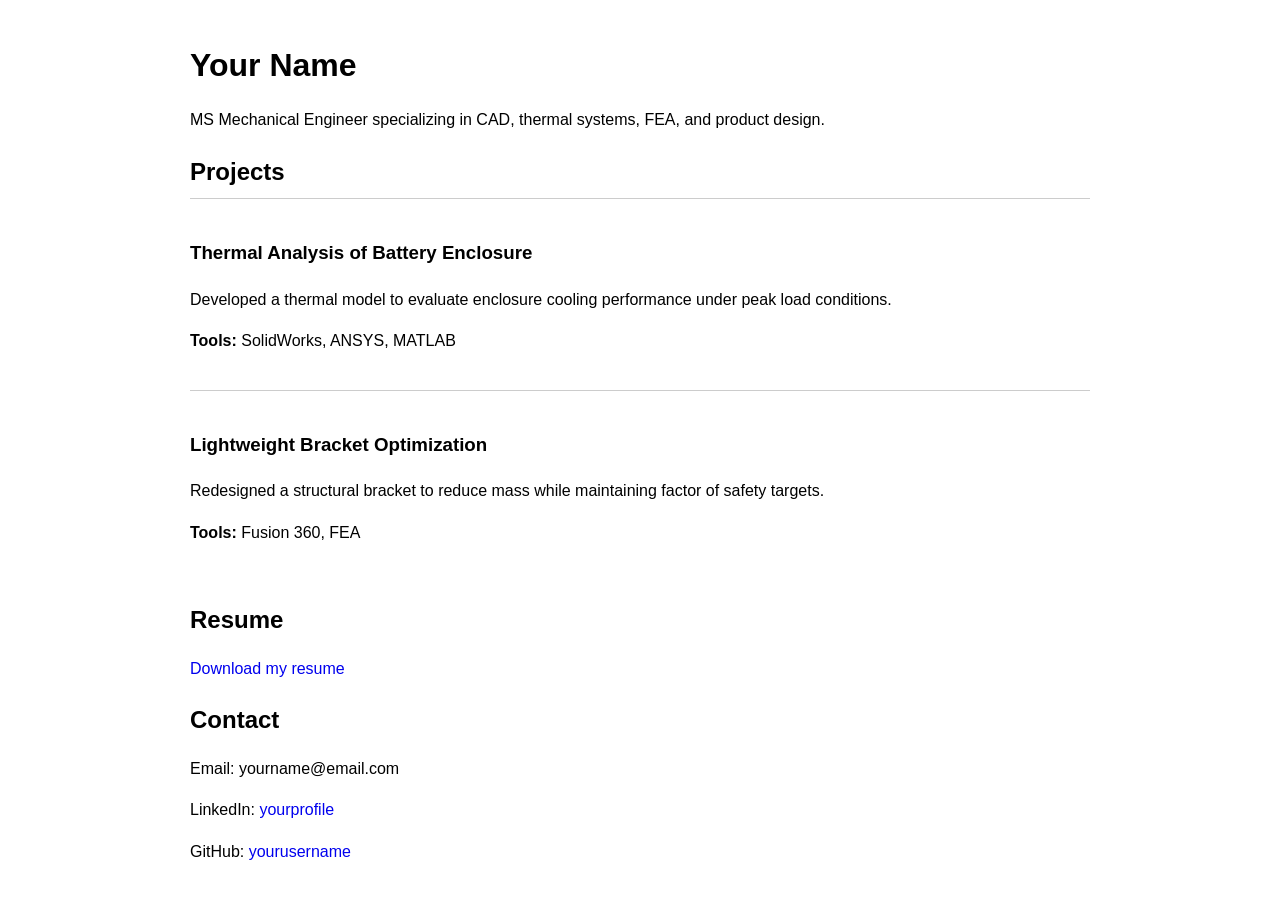
==== index.html @ e3ffab2b "Create personal webpage for mechanical engineer This HTML file serves as a personal webpage for show" ====
<!DOCTYPE html>
<html lang="en">
<head>
  <meta charset="UTF-8" />
  <meta name="viewport" content="width=device-width, initial-scale=1.0" />
  <title>Your Name | Mechanical Engineer</title>
  <style>
    body { font-family: Arial, sans-serif; max-width: 900px; margin: 40px auto; padding: 0 20px; line-height: 1.6; }
    h1, h2 { margin-bottom: 0.3em; }
    .project { border-top: 1px solid #ccc; padding: 20px 0; }
    a { text-decoration: none; }
  </style>
</head>
<body>
  <h1>Your Name</h1>
  <p>MS Mechanical Engineer specializing in CAD, thermal systems, FEA, and product design.</p>

  <h2>Projects</h2>

  <div class="project">
    <h3>Thermal Analysis of Battery Enclosure</h3>
    <p>Developed a thermal model to evaluate enclosure cooling performance under peak load conditions.</p>
    <p><strong>Tools:</strong> SolidWorks, ANSYS, MATLAB</p>
  </div>

  <div class="project">
    <h3>Lightweight Bracket Optimization</h3>
    <p>Redesigned a structural bracket to reduce mass while maintaining factor of safety targets.</p>
    <p><strong>Tools:</strong> Fusion 360, FEA</p>
  </div>

  <h2>Resume</h2>
  <p><a href="resume.pdf" target="_blank">Download my resume</a></p>

  <h2>Contact</h2>
  <p>Email: yourname@email.com</p>
  <p>LinkedIn: <a href="https://linkedin.com/in/yourprofile">yourprofile</a></p>
  <p>GitHub: <a href="https://github.com/yourusername">yourusername</a></p>
</body>
</html>
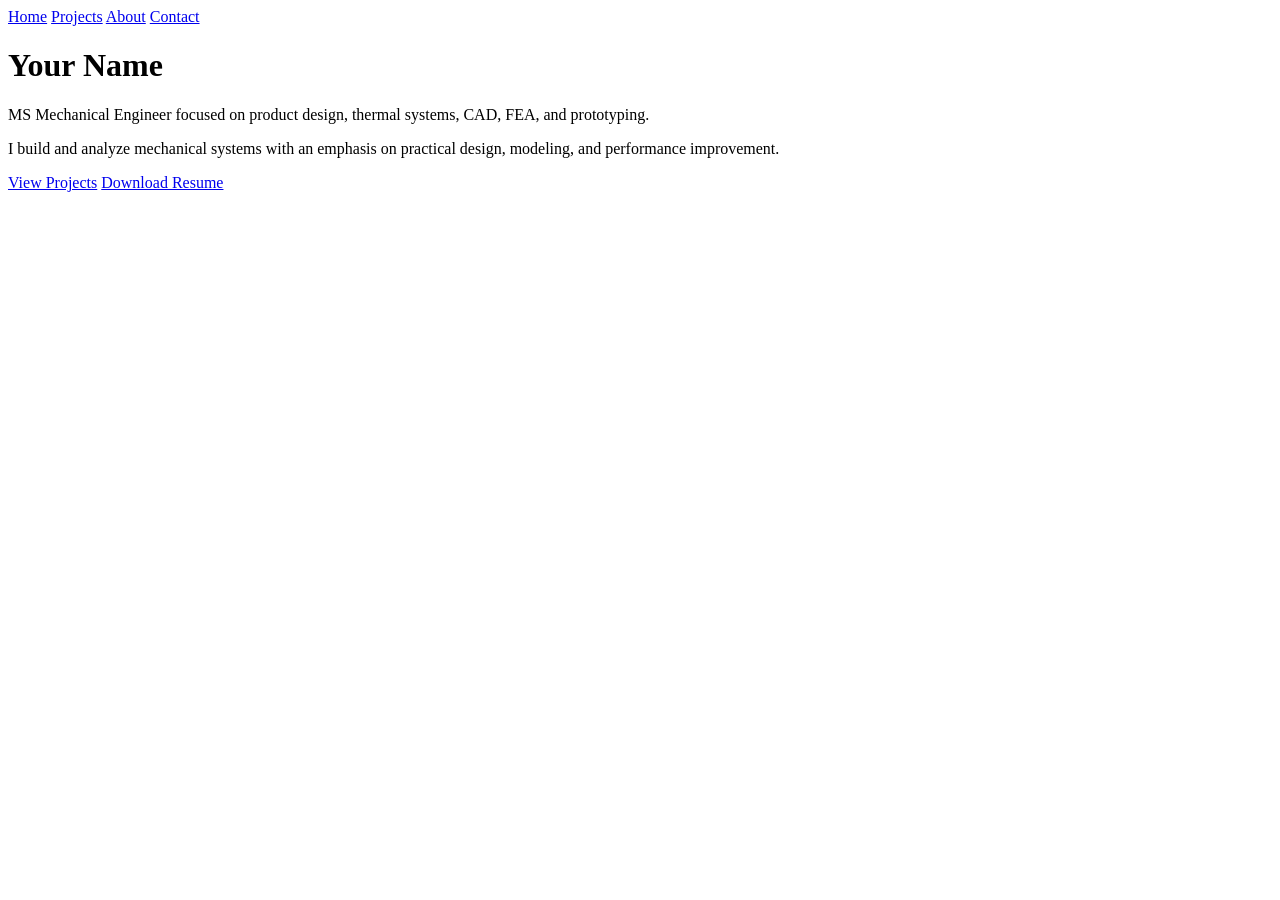
==== commit 84c4429e: "Refactor index.html to use external CSS and add navigation Replaced inline styles with external styl" ====
--- a/index.html
+++ b/index.html
@@ -4,37 +4,24 @@
   <meta charset="UTF-8" />
   <meta name="viewport" content="width=device-width, initial-scale=1.0" />
   <title>Your Name | Mechanical Engineer</title>
-  <style>
-    body { font-family: Arial, sans-serif; max-width: 900px; margin: 40px auto; padding: 0 20px; line-height: 1.6; }
-    h1, h2 { margin-bottom: 0.3em; }
-    .project { border-top: 1px solid #ccc; padding: 20px 0; }
-    a { text-decoration: none; }
-  </style>
+  <link rel="stylesheet" href="style.css" />
 </head>
 <body>
+  <nav>
+    <a href="index.html">Home</a>
+    <a href="projects.html">Projects</a>
+    <a href="about.html">About</a>
+    <a href="contact.html">Contact</a>
+  </nav>
+
   <h1>Your Name</h1>
-  <p>MS Mechanical Engineer specializing in CAD, thermal systems, FEA, and product design.</p>
+  <p>MS Mechanical Engineer focused on product design, thermal systems, CAD, FEA, and prototyping.</p>
 
-  <h2>Projects</h2>
+  <p>
+    I build and analyze mechanical systems with an emphasis on practical design, modeling, and performance improvement.
+  </p>
 
-  <div class="project">
-    <h3>Thermal Analysis of Battery Enclosure</h3>
-    <p>Developed a thermal model to evaluate enclosure cooling performance under peak load conditions.</p>
-    <p><strong>Tools:</strong> SolidWorks, ANSYS, MATLAB</p>
-  </div>
-
-  <div class="project">
-    <h3>Lightweight Bracket Optimization</h3>
-    <p>Redesigned a structural bracket to reduce mass while maintaining factor of safety targets.</p>
-    <p><strong>Tools:</strong> Fusion 360, FEA</p>
-  </div>
-
-  <h2>Resume</h2>
-  <p><a href="resume.pdf" target="_blank">Download my resume</a></p>
-
-  <h2>Contact</h2>
-  <p>Email: yourname@email.com</p>
-  <p>LinkedIn: <a href="https://linkedin.com/in/yourprofile">yourprofile</a></p>
-  <p>GitHub: <a href="https://github.com/yourusername">yourusername</a></p>
+  <a class="button" href="projects.html">View Projects</a>
+  <a class="button" href="resume.pdf" target="_blank">Download Resume</a>
 </body>
 </html>
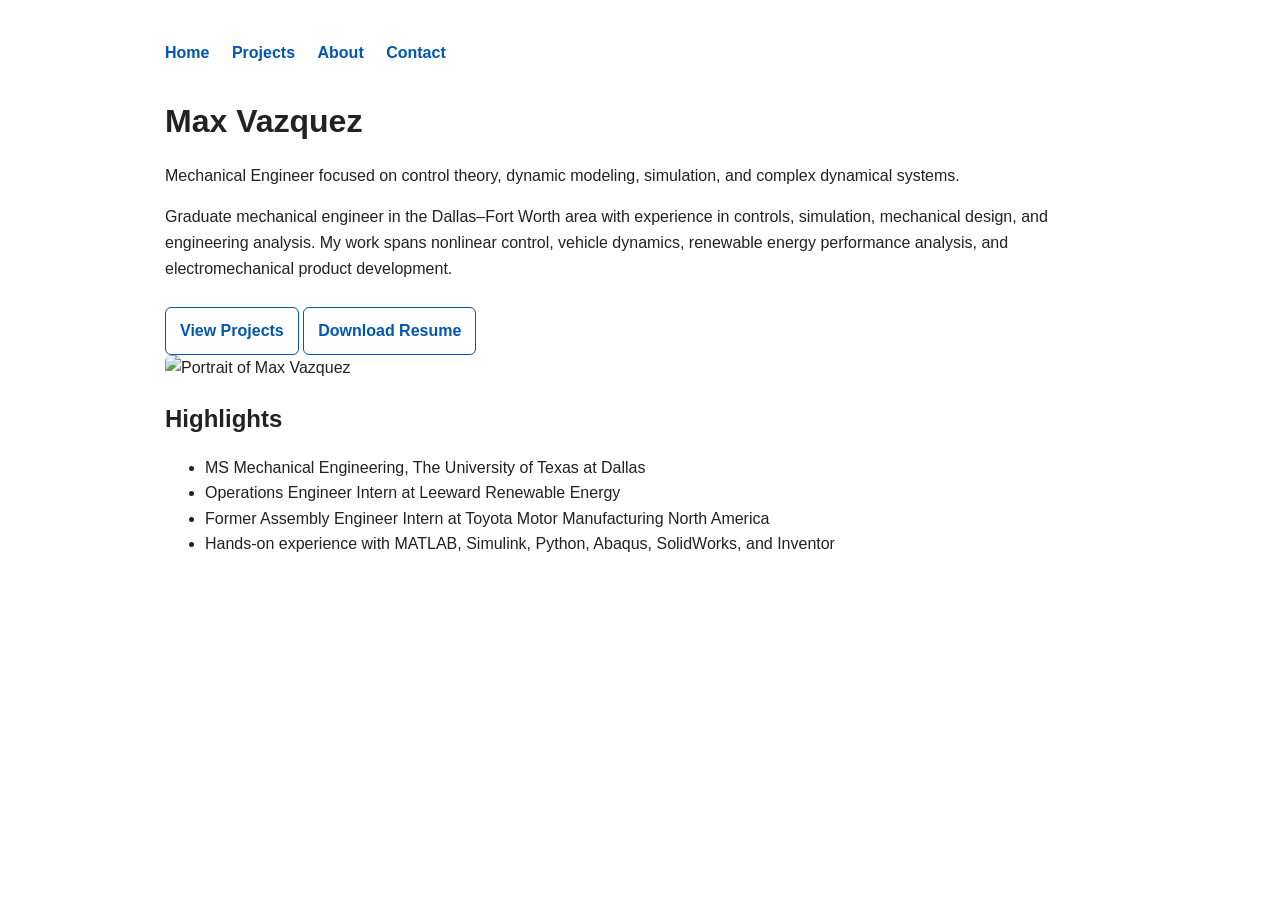
==== commit eb52f052: "Update index.html with new name and content Updated personal information and added a hero section wi" ====
--- a/index.html
+++ b/index.html
@@ -3,7 +3,7 @@
 <head>
   <meta charset="UTF-8" />
   <meta name="viewport" content="width=device-width, initial-scale=1.0" />
-  <title>Your Name | Mechanical Engineer</title>
+  <title>Max Vazquez | Mechanical Engineer</title>
   <link rel="stylesheet" href="style.css" />
 </head>
 <body>
@@ -14,14 +14,34 @@
     <a href="contact.html">Contact</a>
   </nav>
 
-  <h1>Your Name</h1>
-  <p>MS Mechanical Engineer focused on product design, thermal systems, CAD, FEA, and prototyping.</p>
+  <div class="hero">
+    <div class="hero-text">
+      <h1>Max Vazquez</h1>
+      <p class="tagline">
+        Mechanical Engineer focused on control theory, dynamic modeling, simulation, and complex dynamical systems.
+      </p>
+      <p>
+        Graduate mechanical engineer in the Dallas–Fort Worth area with experience in controls, simulation,
+        mechanical design, and engineering analysis. My work spans nonlinear control, vehicle dynamics,
+        renewable energy performance analysis, and electromechanical product development.
+      </p>
+      <a class="button" href="projects.html">View Projects</a>
+      <a class="button" href="resume.pdf" target="_blank">Download Resume</a>
+    </div>
 
-  <p>
-    I build and analyze mechanical systems with an emphasis on practical design, modeling, and performance improvement.
-  </p>
+    <div class="hero-image">
+      <img src="images/profile.jpg" alt="Portrait of Max Vazquez" class="profile-pic" />
+    </div>
+  </div>
 
-  <a class="button" href="projects.html">View Projects</a>
-  <a class="button" href="resume.pdf" target="_blank">Download Resume</a>
+  <section>
+    <h2>Highlights</h2>
+    <ul>
+      <li>MS Mechanical Engineering, The University of Texas at Dallas</li>
+      <li>Operations Engineer Intern at Leeward Renewable Energy</li>
+      <li>Former Assembly Engineer Intern at Toyota Motor Manufacturing North America</li>
+      <li>Hands-on experience with MATLAB, Simulink, Python, Abaqus, SolidWorks, and Inventor</li>
+    </ul>
+  </section>
 </body>
 </html>
--- a/style.css
+++ b/style.css
@@ -0,0 +1,45 @@
+body {
+  font-family: Arial, sans-serif;
+  max-width: 950px;
+  margin: 40px auto;
+  padding: 0 20px;
+  line-height: 1.6;
+  color: #222;
+}
+
+nav {
+  margin-bottom: 30px;
+}
+
+nav a {
+  margin-right: 18px;
+  text-decoration: none;
+  color: #0056b3;
+  font-weight: 600;
+}
+
+h1, h2, h3 {
+  margin-bottom: 0.4em;
+}
+
+.project {
+  border-top: 1px solid #ccc;
+  padding: 20px 0;
+}
+
+.button {
+  display: inline-block;
+  padding: 10px 14px;
+  border: 1px solid #0056b3;
+  border-radius: 6px;
+  text-decoration: none;
+  color: #0056b3;
+  font-weight: 600;
+  margin-top: 10px;
+}
+
+img {
+  max-width: 100%;
+  height: auto;
+  border-radius: 6px;
+}
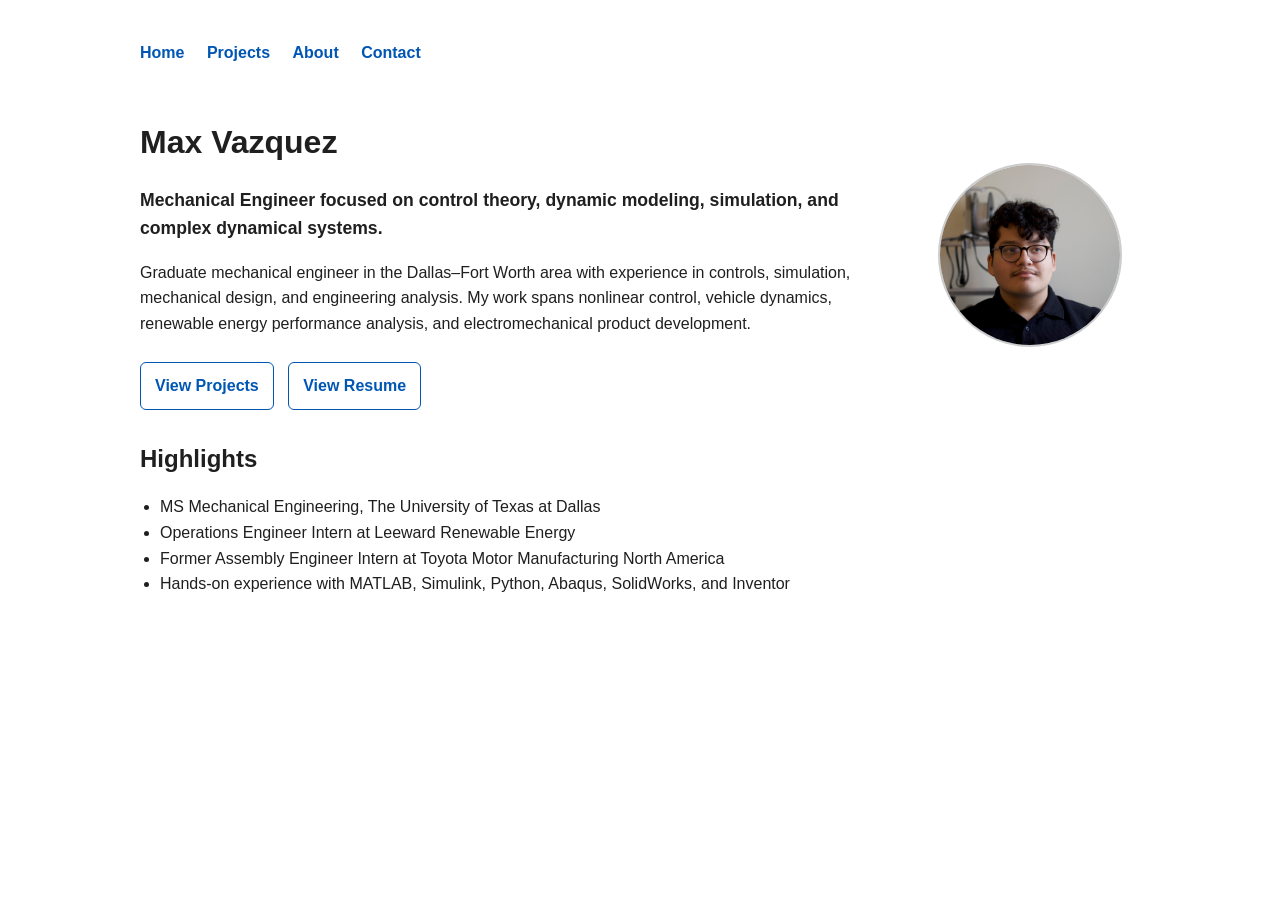
==== commit d89a7490: "Change resume link from PDF to HTML" ====
--- a/index.html
+++ b/index.html
@@ -26,7 +26,7 @@
         renewable energy performance analysis, and electromechanical product development.
       </p>
       <a class="button" href="projects.html">View Projects</a>
-      <a class="button" href="resume.pdf" target="_blank">Download Resume</a>
+      <a class="button" href="resume.html" target="_blank">View Resume</a>
     </div>
 
     <div class="hero-image">
--- a/style.css
+++ b/style.css
@@ -1,10 +1,10 @@
 body {
   font-family: Arial, sans-serif;
-  max-width: 950px;
+  max-width: 1000px;
   margin: 40px auto;
   padding: 0 20px;
   line-height: 1.6;
-  color: #222;
+  color: #1f1f1f;
 }
 
 nav {
@@ -22,24 +22,86 @@
   margin-bottom: 0.4em;
 }
 
+.tagline {
+  font-size: 1.1rem;
+  font-weight: 600;
+}
+
+.hero {
+  display: flex;
+  justify-content: space-between;
+  align-items: center;
+  gap: 30px;
+  margin-bottom: 30px;
+  flex-wrap: wrap;
+}
+
+.hero-text {
+  flex: 1 1 500px;
+}
+
+.hero-image {
+  flex: 0 1 220px;
+  text-align: center;
+}
+
+.profile-pic {
+  width: 180px;
+  height: 180px;
+  object-fit: cover;
+  border-radius: 50%;
+  border: 2px solid #ccc;
+}
+
 .project {
   border-top: 1px solid #ccc;
-  padding: 20px 0;
+  padding: 24px 0;
 }
 
 .button {
   display: inline-block;
   padding: 10px 14px;
+  margin-right: 10px;
+  margin-top: 10px;
   border: 1px solid #0056b3;
   border-radius: 6px;
   text-decoration: none;
   color: #0056b3;
   font-weight: 600;
-  margin-top: 10px;
 }
 
 img {
   max-width: 100%;
   height: auto;
   border-radius: 6px;
+  margin-top: 12px;
 }
+
+ul {
+  padding-left: 20px;
+}
+
+.media-grid {
+  display: grid;
+  grid-template-columns: repeat(auto-fit, minmax(220px, 1fr));
+  gap: 18px;
+  margin: 15px 0 20px 0;
+}
+
+.media-card {
+  border: 1px solid #ddd;
+  border-radius: 8px;
+  padding: 12px;
+  background: #fafafa;
+}
+
+.media-card p {
+  margin-top: 8px;
+  font-size: 0.95rem;
+}
+
+video {
+  max-width: 100%;
+  border-radius: 6px;
+  margin-top: 12px;
+}
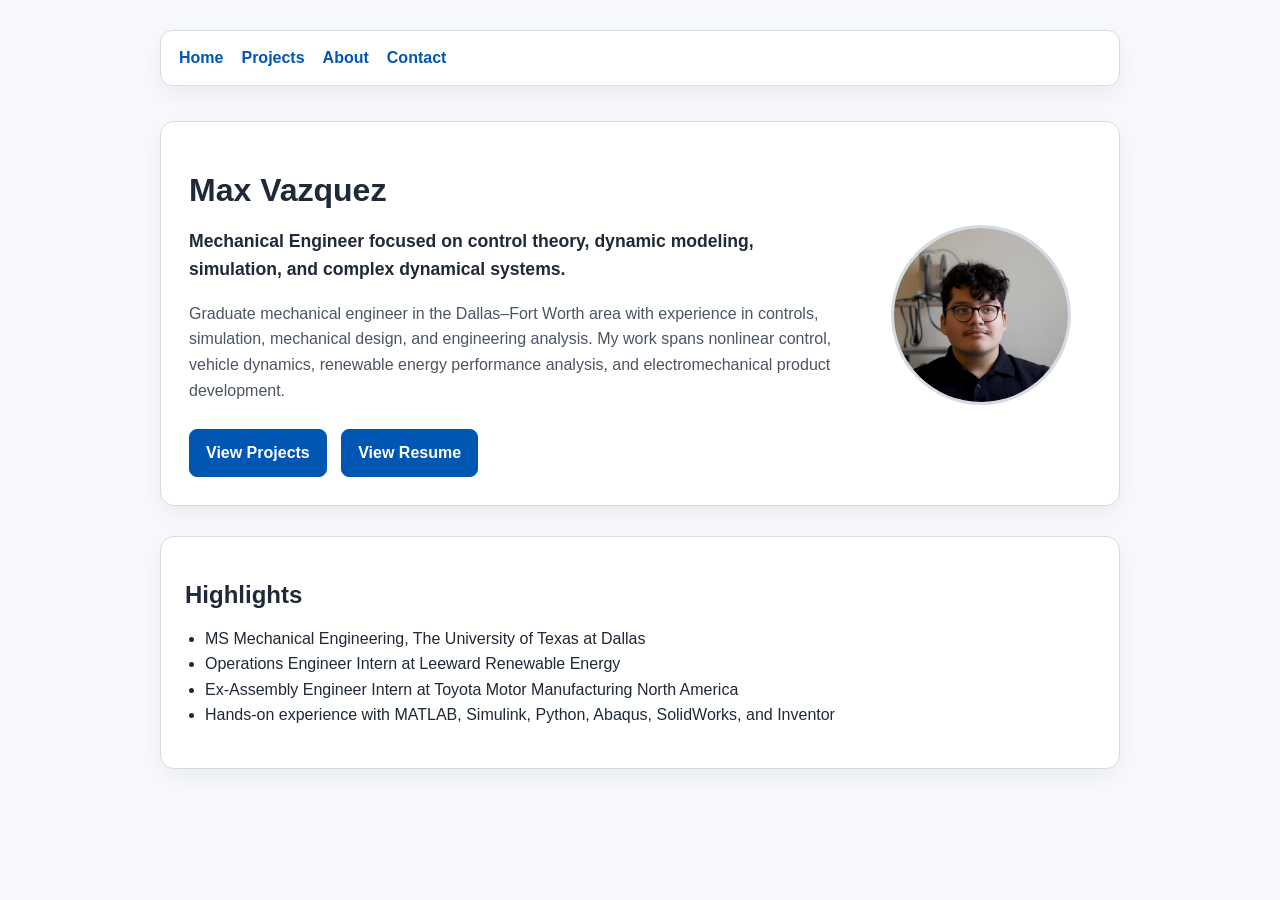
==== commit 9a2c6868: "Update internship title for clarity" ====
--- a/index.html
+++ b/index.html
@@ -39,7 +39,7 @@
     <ul>
       <li>MS Mechanical Engineering, The University of Texas at Dallas</li>
       <li>Operations Engineer Intern at Leeward Renewable Energy</li>
-      <li>Former Assembly Engineer Intern at Toyota Motor Manufacturing North America</li>
+      <li>Ex-Assembly Engineer Intern at Toyota Motor Manufacturing North America</li>
       <li>Hands-on experience with MATLAB, Simulink, Python, Abaqus, SolidWorks, and Inventor</li>
     </ul>
   </section>
--- a/style.css
+++ b/style.css
@@ -1,30 +1,78 @@
+:root {
+  --bg: #f7f9fc;
+  --surface: #ffffff;
+  --text: #1f2937;
+  --muted: #4b5563;
+  --accent: #0056b3;
+  --accent-hover: #003f85;
+  --border: #d6dbe3;
+  --shadow: 0 8px 24px rgba(0, 0, 0, 0.06);
+}
+
+* {
+  box-sizing: border-box;
+}
+
+html {
+  scroll-behavior: smooth;
+}
+
 body {
   font-family: Arial, sans-serif;
   max-width: 1000px;
-  margin: 40px auto;
-  padding: 0 20px;
+  margin: 0 auto;
+  padding: 30px 20px 60px;
   line-height: 1.6;
-  color: #1f1f1f;
+  color: var(--text);
+  background-color: var(--bg);
 }
 
 nav {
-  margin-bottom: 30px;
+  display: flex;
+  flex-wrap: wrap;
+  gap: 18px;
+  margin-bottom: 35px;
+  padding: 14px 18px;
+  background: var(--surface);
+  border: 1px solid var(--border);
+  border-radius: 12px;
+  box-shadow: var(--shadow);
 }
 
 nav a {
-  margin-right: 18px;
   text-decoration: none;
-  color: #0056b3;
+  color: var(--accent);
   font-weight: 600;
+  transition: color 0.2s ease;
+}
+
+nav a:hover {
+  color: var(--accent-hover);
 }
 
 h1, h2, h3 {
+  color: var(--text);
   margin-bottom: 0.4em;
+  line-height: 1.2;
+}
+
+p {
+  color: var(--muted);
+}
+
+section {
+  background: var(--surface);
+  border: 1px solid var(--border);
+  border-radius: 14px;
+  padding: 24px;
+  margin-bottom: 24px;
+  box-shadow: var(--shadow);
 }
 
 .tagline {
   font-size: 1.1rem;
   font-weight: 600;
+  color: var(--text);
 }
 
 .hero {
@@ -34,6 +82,11 @@
   gap: 30px;
   margin-bottom: 30px;
   flex-wrap: wrap;
+  background: var(--surface);
+  border: 1px solid var(--border);
+  border-radius: 14px;
+  padding: 28px;
+  box-shadow: var(--shadow);
 }
 
 .hero-text {
@@ -50,30 +103,43 @@
   height: 180px;
   object-fit: cover;
   border-radius: 50%;
-  border: 2px solid #ccc;
+  border: 3px solid var(--border);
 }
 
 .project {
-  border-top: 1px solid #ccc;
+  border-top: 1px solid var(--border);
   padding: 24px 0;
+}
+
+.project:first-child {
+  border-top: none;
+  padding-top: 0;
 }
 
 .button {
   display: inline-block;
-  padding: 10px 14px;
+  padding: 10px 16px;
   margin-right: 10px;
   margin-top: 10px;
-  border: 1px solid #0056b3;
-  border-radius: 6px;
+  border: 1px solid var(--accent);
+  border-radius: 8px;
   text-decoration: none;
-  color: #0056b3;
+  color: white;
+  background: var(--accent);
   font-weight: 600;
+  transition: background 0.2s ease, border-color 0.2s ease;
 }
 
-img {
+.button:hover {
+  background: var(--accent-hover);
+  border-color: var(--accent-hover);
+}
+
+img,
+video {
   max-width: 100%;
   height: auto;
-  border-radius: 6px;
+  border-radius: 8px;
   margin-top: 12px;
 }
 
@@ -89,19 +155,33 @@
 }
 
 .media-card {
-  border: 1px solid #ddd;
-  border-radius: 8px;
+  border: 1px solid var(--border);
+  border-radius: 10px;
   padding: 12px;
-  background: #fafafa;
+  background: #fdfdfd;
 }
 
 .media-card p {
   margin-top: 8px;
   font-size: 0.95rem;
+  color: var(--muted);
 }
 
-video {
-  max-width: 100%;
-  border-radius: 6px;
-  margin-top: 12px;
+@media (max-width: 700px) {
+  body {
+    padding: 20px 14px 40px;
+  }
+
+  .hero {
+    padding: 20px;
+  }
+
+  nav {
+    gap: 12px;
+  }
+
+  .profile-pic {
+    width: 150px;
+    height: 150px;
+  }
 }
